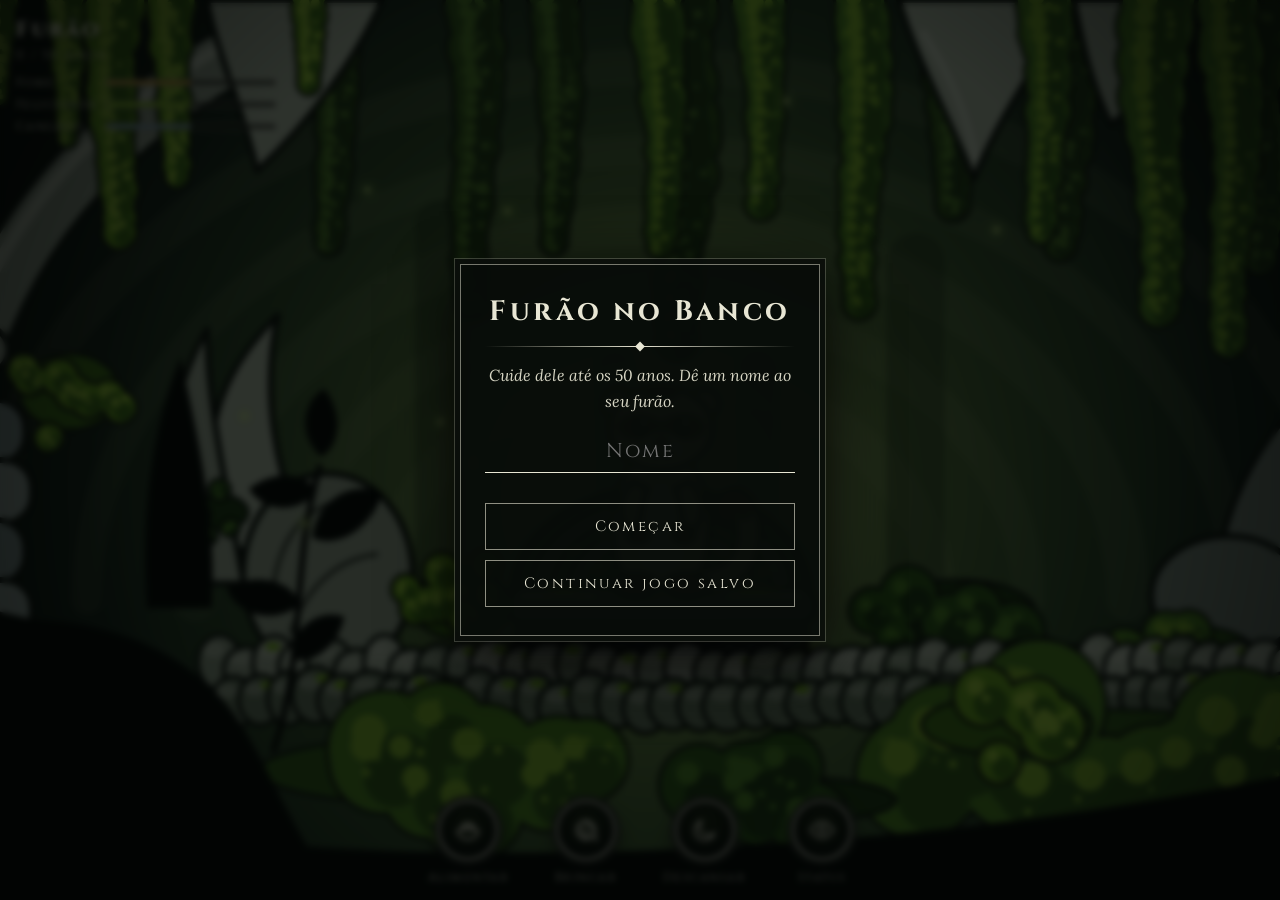
==== uma-nova-geracao/JavaScript/index.html @ 059d9690 "Adicionei o jogo TALKINFU" ====
<!DOCTYPE html>
<html lang="pt-BR">
<head>
<meta charset="utf-8">
<meta name="viewport" content="width=device-width,initial-scale=1,viewport-fit=cover,user-scalable=no">
<meta name="theme-color" content="#050806">
<title>Furão no Banco</title>
<link rel="preconnect" href="https://fonts.googleapis.com">
<link rel="preconnect" href="https://fonts.gstatic.com" crossorigin>
<link href="https://fonts.googleapis.com/css2?family=Cinzel:wght@500;700&family=Lora:ital@1&display=swap" rel="stylesheet">
<link rel="stylesheet" href="style.css">
</head>
<body>

<div id="fio"></div>

<div id="cena">
  <!-- Cenário desenhado por cenario.js -->
  <svg id="plano" viewBox="0 0 1919 1080" preserveAspectRatio="xMidYMid slice" aria-hidden="true"></svg>

  <div id="furao" data-e="feliz" role="button" aria-label="Fazer carinho no furão">
    <svg viewBox="0 0 220 290">
      <ellipse cx="112" cy="278" rx="72" ry="8" fill="rgba(0,0,0,.4)"/>
      <!-- cauda -->
      <path d="M140 262C196 272 214 226 200 190C194 174 180 176 182 190" fill="none" stroke="#0b100c" stroke-width="30" stroke-linecap="round"/>
      <path d="M140 262C196 272 214 226 200 190C194 174 180 176 182 190" fill="none" stroke="#e8d6ad" stroke-width="20" stroke-linecap="round"/>
      <path d="M200 190C194 174 180 176 182 190" fill="none" stroke="#5a3c27" stroke-width="20" stroke-linecap="round"/>
      <!-- corpo -->
      <path d="M112 128C158 128 170 190 160 238C156 262 136 268 112 268C88 268 68 262 64 238C54 190 66 128 112 128Z" fill="#e8d6ad" stroke="#0b100c" stroke-width="5" stroke-linejoin="round"/>
      <path d="M112 160C136 160 142 200 136 236C132 252 122 256 112 256C102 256 92 252 88 236C82 200 88 160 112 160Z" fill="#f6ecd2"/>
      <path d="M150 150C168 196 160 240 140 262C162 250 172 210 150 150Z" fill="#000" opacity=".16"/>
      <ellipse cx="84" cy="268" rx="24" ry="12" fill="#5a3c27" stroke="#0b100c" stroke-width="5"/>
      <ellipse cx="140" cy="268" rx="24" ry="12" fill="#5a3c27" stroke="#0b100c" stroke-width="5"/>
      <g fill="#e8d6ad" stroke="#0b100c" stroke-width="5" stroke-linecap="round" stroke-linejoin="round">
        <path d="M82 158C62 178 66 204 84 214C92 204 90 180 98 166Z"/>
        <path d="M142 158C162 178 158 204 140 214C132 204 134 180 126 166Z"/>
        <ellipse cx="88" cy="214" rx="11" ry="9" fill="#5a3c27"/><ellipse cx="136" cy="214" rx="11" ry="9" fill="#5a3c27"/>
      </g>
      <ellipse cx="112" cy="142" rx="40" ry="10" fill="#000" opacity=".15"/>
      <!-- cabeça -->
      <g stroke="#0b100c" stroke-width="5"><circle cx="66" cy="76" r="15" fill="#e8d6ad"/><circle cx="158" cy="76" r="15" fill="#e8d6ad"/></g>
      <circle cx="66" cy="78" r="7" fill="#c98f86"/><circle cx="158" cy="78" r="7" fill="#c98f86"/>
      <ellipse cx="112" cy="102" rx="54" ry="44" fill="#e8d6ad" stroke="#0b100c" stroke-width="5"/>
      <path d="M92 66C100 58 124 58 132 66C128 76 96 76 92 66Z" fill="#5a3c27"/>
      <path d="M64 100C70 84 92 82 112 94C132 82 154 84 160 100C156 116 136 118 124 110C118 106 106 106 100 110C88 118 68 116 64 100Z" fill="#5a3c27"/>
      <ellipse cx="112" cy="124" rx="24" ry="16" fill="#f6ecd2"/>
      <g class="olhos">
        <ellipse cx="90" cy="100" rx="9" ry="11" fill="#0b100c"/><ellipse cx="134" cy="100" rx="9" ry="11" fill="#0b100c"/>
        <circle cx="93" cy="96" r="2.8" fill="#fff"/><circle cx="137" cy="96" r="2.8" fill="#fff"/>
      </g>
      <path d="M105 114Q112 110 119 114Q116 121 112 122Q108 121 105 114Z" fill="#c9877f" stroke="#0b100c" stroke-width="3" stroke-linejoin="round"/>
      <path class="b-feliz" d="M100 128Q106 136 112 128Q118 136 124 128" fill="none" stroke="#0b100c" stroke-width="3.5" stroke-linecap="round"/>
      <path class="b-triste" d="M101 134Q106 127 112 131Q118 127 123 134" fill="none" stroke="#0b100c" stroke-width="3.5" stroke-linecap="round"/>
      <ellipse class="b-aberta" cx="112" cy="131" rx="8" ry="7" fill="#3a1414" stroke="#0b100c" stroke-width="3"/>
      <g class="zzz" fill="#e8e6d4" font-family="Lora,Georgia,serif" font-style="italic"><text x="160" y="50" font-size="24">z</text><text x="178" y="30" font-size="17">z</text></g>
    </svg>
  </div>
  <div id="prop"></div>
  <div id="fala"></div>
</div>

<header id="hud">
  <span id="hNome">Furão</span>
  <span id="hIdade">0 / 50 anos</span>
  <div class="barra" data-k="fome"><span>Fome</span><div class="trilho"><b></b></div></div>
  <div class="barra" data-k="felicidade"><span>Felicidade</span><div class="trilho"><b></b></div></div>
  <div class="barra" data-k="cansaco"><span>Cansaço</span><div class="trilho"><b></b></div></div>
</header>

<nav id="acoes">
  <button class="acao" data-a="alimentar"><i><svg viewBox="0 0 24 24"><path d="M3 12h18c0 5-4 8-9 8s-9-3-9-8z"/><circle cx="8" cy="8.5" r="1.3"/><circle cx="12" cy="7" r="1.3"/><circle cx="16" cy="8.5" r="1.3"/></svg></i>Alimentar</button>
  <button class="acao" data-a="brincar"><i><svg viewBox="0 0 24 24"><circle cx="12" cy="12" r="8"/><path d="M5 9c5 1 9 5 10 10M4.5 14c3 .5 6 2.5 7.5 6M9 4.5c4 1 7.5 4 9 8M19 17c2 1 2.5 3 1 4"/></svg></i>Brincar</button>
  <button class="acao" data-a="descansar"><i><svg viewBox="0 0 24 24"><path d="M20 14.5A8.5 8.5 0 1 1 9.5 4a7 7 0 0 0 10.5 10.5z"/></svg></i>Descansar</button>
  <button class="acao" data-a="status"><i><svg viewBox="0 0 24 24"><path d="M2 12s4-7 10-7 10 7 10 7-4 7-10 7S2 12 2 12z"/><circle cx="12" cy="12" r="3"/></svg></i>Status</button>
</nav>

<section class="tela" id="inicio">
  <div class="caixa">
    <h1>Furão no Banco</h1>
    <div class="orn"></div>
    <p>Cuide dele até os 50 anos. Dê um nome ao seu furão.</p>
    <input id="inNome" maxlength="14" placeholder="Nome" autocomplete="off">
    <button class="botao" id="comecar">Começar</button>
    <button class="botao" id="continuar" hidden>Continuar jogo salvo</button>
  </div>
</section>

<section class="tela" id="status" hidden>
  <div class="caixa">
    <h2 id="sNome"></h2>
    <p id="sIdade" style="margin-top:6px"></p>
    <div class="orn"></div>
    <dl>
      <div><dt>Fome</dt><dd id="sFome"></dd></div>
      <div><dt>Felicidade</dt><dd id="sFelicidade"></dd></div>
      <div><dt>Cansaço</dt><dd id="sCansaco"></dd></div>
    </dl>
    <div class="orn"></div>
    <p id="sTexto"></p>
    <button class="botao" id="fechar">Fechar</button>
  </div>
</section>

<section class="tela" id="fim" hidden>
  <div class="caixa">
    <h2 id="fimTitulo"></h2>
    <div class="orn"></div>
    <p id="fimTexto"></p>
    <button class="botao" id="denovo">Jogar de novo</button>
  </div>
</section>

<script src="cenario.js"></script>
<script src="script.js"></script>
</body>
</html>
---- uma-nova-geracao/JavaScript/style.css ----
:root{--tinta:#070b08;--osso:#e8e6d4;--musgo:#9be31d;--seda:#c43d3d;--fonte:'Cinzel','Trajan Pro',Georgia,serif;--texto:Lora,Georgia,serif}
*{box-sizing:border-box;-webkit-tap-highlight-color:transparent;-webkit-user-select:none;user-select:none}
html,body{margin:0;height:100%;overflow:hidden;background:var(--tinta);color:var(--osso);font-family:var(--fonte);touch-action:manipulation}
button,input{font:inherit;color:inherit}

/* Cena: mantém a proporção 1919x1080 da foto (modo "cover"), assim o furão fica sempre no banco */
#cena{position:absolute;left:50%;top:50%;translate:-50% -50%;aspect-ratio:1919/1080;width:max(100vw,calc(100vh*1919/1080));width:max(100vw,calc(100dvh*1919/1080))}
#plano{position:absolute;inset:0;width:100%;height:100%;display:block}

/* Furão */
#furao{position:absolute;left:51.2%;bottom:32.7%;width:13%;translate:-50% 0;cursor:pointer;filter:drop-shadow(0 0 16px rgba(170,235,70,.2))}
#furao svg{display:block;width:100%;overflow:visible;transform-origin:50% 100%;animation:resp 3.6s ease-in-out infinite}
@keyframes resp{50%{transform:scale(1.012,1.03)}}
.olhos{transform-box:fill-box;transform-origin:50% 50%;animation:pisca 5.5s infinite}
@keyframes pisca{0%,94%,100%{transform:scaleY(1)}97%{transform:scaleY(.08)}}
.b-triste,.b-aberta{display:none}
.zzz{opacity:0}
#furao[data-e=triste] .b-feliz,#furao[data-e=faminto] .b-feliz,#furao[data-e=cansado] .b-feliz{display:none}
#furao[data-e=triste] .b-triste,#furao[data-e=faminto] .b-triste,#furao[data-e=cansado] .b-triste{display:block}
#furao[data-e=cansado] .olhos{animation:none;transform:scaleY(.42)}
#furao.comendo .b-feliz,#furao.comendo .b-triste{display:none}
#furao.comendo .b-aberta{display:block}
#furao.comendo svg{animation:mastiga .35s ease-in-out 5}
@keyframes mastiga{50%{transform:scale(1.025,.97) rotate(-1.5deg)}}
#furao.brincando{animation:salta .55s ease-in-out 3}
#furao.pulinho{animation:salta .45s ease-out 1}
@keyframes salta{40%{transform:translateY(-58px) rotate(-3deg)}70%{transform:translateY(0) scale(1.03,.97)}}
#furao.dormindo .olhos{animation:none;transform:scaleY(.06)}
#furao.dormindo .b-feliz{display:none}
#furao.dormindo .b-triste{display:block}
#furao.dormindo svg{animation:dorme 2.6s ease-in-out 1}
#furao.dormindo .zzz{animation:zzz 2.6s ease-out}
@keyframes dorme{0%,100%{transform:rotate(0)}50%{transform:rotate(4deg) translateY(4px)}}
@keyframes zzz{0%{opacity:0;transform:translateY(14px)}30%,80%{opacity:1}100%{opacity:0;transform:translateY(-12px)}}

#fala{position:absolute;left:51.2%;bottom:65%;translate:-50% 0;white-space:nowrap;font:italic 19px var(--texto);opacity:0;transition:opacity .4s;text-shadow:0 2px 8px #000;pointer-events:none}
#fala.v{opacity:1}
#prop{position:absolute;left:58.6%;bottom:33.2%;width:5.2%;opacity:0;pointer-events:none}
#prop svg{display:block;width:100%}
#prop.m{animation:cai 1.8s ease-out}
@keyframes cai{0%{opacity:0;transform:translateY(-140px) scale(.7)}22%{opacity:1;transform:none}30%{transform:translateY(-22px)}38%{transform:none}85%{opacity:1}100%{opacity:0}}
.vagalume{position:absolute;width:6px;height:6px;border-radius:50%;background:#d7f58a;box-shadow:0 0 10px 4px rgba(190,240,100,.4);pointer-events:none;opacity:.7;animation:flutua var(--d) ease-in-out infinite alternate}
@keyframes flutua{to{transform:translate(var(--x),var(--y));opacity:.15}}

/* Interface */
#fio{position:fixed;z-index:6;top:0;left:0;height:3px;width:0;background:var(--seda);box-shadow:0 0 8px var(--seda);transition:width .8s}
#hud{position:fixed;z-index:5;top:calc(env(safe-area-inset-top,0px) + 16px);left:max(16px,env(safe-area-inset-left,0px));width:min(260px,62vw);text-shadow:0 1px 6px #000}
#hNome{display:block;font-size:21px;font-weight:700;letter-spacing:.12em}
#hIdade{display:block;font-size:13px;letter-spacing:.14em;opacity:.8;margin:2px 0 10px}
#hIdade.flash{animation:flash 1s}
@keyframes flash{30%{color:var(--musgo);text-shadow:0 0 12px var(--musgo)}}
.barra{display:grid;grid-template-columns:82px 1fr;align-items:center;gap:8px;margin:6px 0;font-size:12px;letter-spacing:.12em}
.trilho{height:7px;border:1px solid rgba(232,230,212,.55);background:rgba(0,0,0,.55);padding:1px}
.trilho b{display:block;height:100%;width:50%;background:var(--c);transition:width .5s}
.barra[data-k=fome]{--c:#e0a83c}.barra[data-k=felicidade]{--c:var(--musgo)}.barra[data-k=cansaco]{--c:#8fb4cf}
.barra.perigo{color:#ff9a8a}
.barra.perigo b{animation:alerta .7s infinite alternate}
@keyframes alerta{to{filter:brightness(1.7)}}

#acoes{position:fixed;z-index:5;left:0;right:0;bottom:calc(env(safe-area-inset-bottom,0px) + 14px);display:flex;justify-content:center;gap:clamp(12px,4vw,34px)}
.acao{background:none;border:0;display:grid;justify-items:center;gap:9px;cursor:pointer;font-size:12px;letter-spacing:.12em;text-shadow:0 1px 6px #000}
.acao i{width:60px;height:60px;border-radius:50%;display:grid;place-items:center;background:radial-gradient(circle at 50% 35%,#16210f,#070b08 70%);border:2px solid var(--osso);box-shadow:0 0 0 4px var(--tinta),0 0 0 5px rgba(232,230,212,.35),0 6px 18px #000;transition:transform .15s,box-shadow .2s}
.acao svg{width:28px;height:28px;fill:none;stroke:var(--osso);stroke-width:1.7;stroke-linecap:round;stroke-linejoin:round}
.acao:active i{transform:scale(.92)}
.acao:hover i,.acao:focus-visible i{box-shadow:0 0 0 4px var(--tinta),0 0 0 5px var(--musgo),0 0 22px rgba(155,227,29,.35)}
.acao:focus-visible{outline:0}
body.ocupado .acao[data-a]:not([data-a=status]){opacity:.45;pointer-events:none}

.tela{position:fixed;inset:0;z-index:20;display:grid;place-items:center;padding:20px;background:rgba(3,6,4,.76);backdrop-filter:blur(3px)}
.tela[hidden]{display:none}
.caixa{width:min(360px,100%);padding:28px 24px;text-align:center;background:rgba(8,12,9,.95);border:1px solid rgba(232,230,212,.5);box-shadow:0 0 0 5px rgba(8,12,9,.95),0 0 0 6px rgba(232,230,212,.22),0 20px 60px #000}
h1,h2{margin:0;font-weight:700;letter-spacing:.12em}
h1{font-size:28px}h2{font-size:22px}
.orn{height:1px;margin:16px 0;background:linear-gradient(90deg,transparent,var(--osso),transparent);position:relative}
.orn::after{content:"";position:absolute;left:50%;top:-3px;width:7px;height:7px;background:var(--osso);rotate:45deg;translate:-50% 0}
p{margin:0;font-family:var(--texto);font-style:italic;line-height:1.6;opacity:.92}
input{width:100%;margin:14px 0 20px;padding:8px;text-align:center;background:none;border:0;border-bottom:1px solid var(--osso);outline:0;font-size:20px;letter-spacing:.1em;-webkit-user-select:text;user-select:text}
input:focus{border-color:var(--musgo)}
.botao{display:block;width:100%;margin:10px 0 0;padding:12px;background:none;border:1px solid rgba(232,230,212,.6);cursor:pointer;letter-spacing:.16em;font-size:15px}
.botao:hover,.botao:active,.botao:focus-visible{background:rgba(232,230,212,.12);outline:0}
dl{margin:0}dl div{display:flex;justify-content:space-between;padding:6px 0;font-size:15px;letter-spacing:.1em}dt,dd{margin:0}
@media (prefers-reduced-motion:reduce){.vagalume,#furao svg,.olhos{animation:none}}
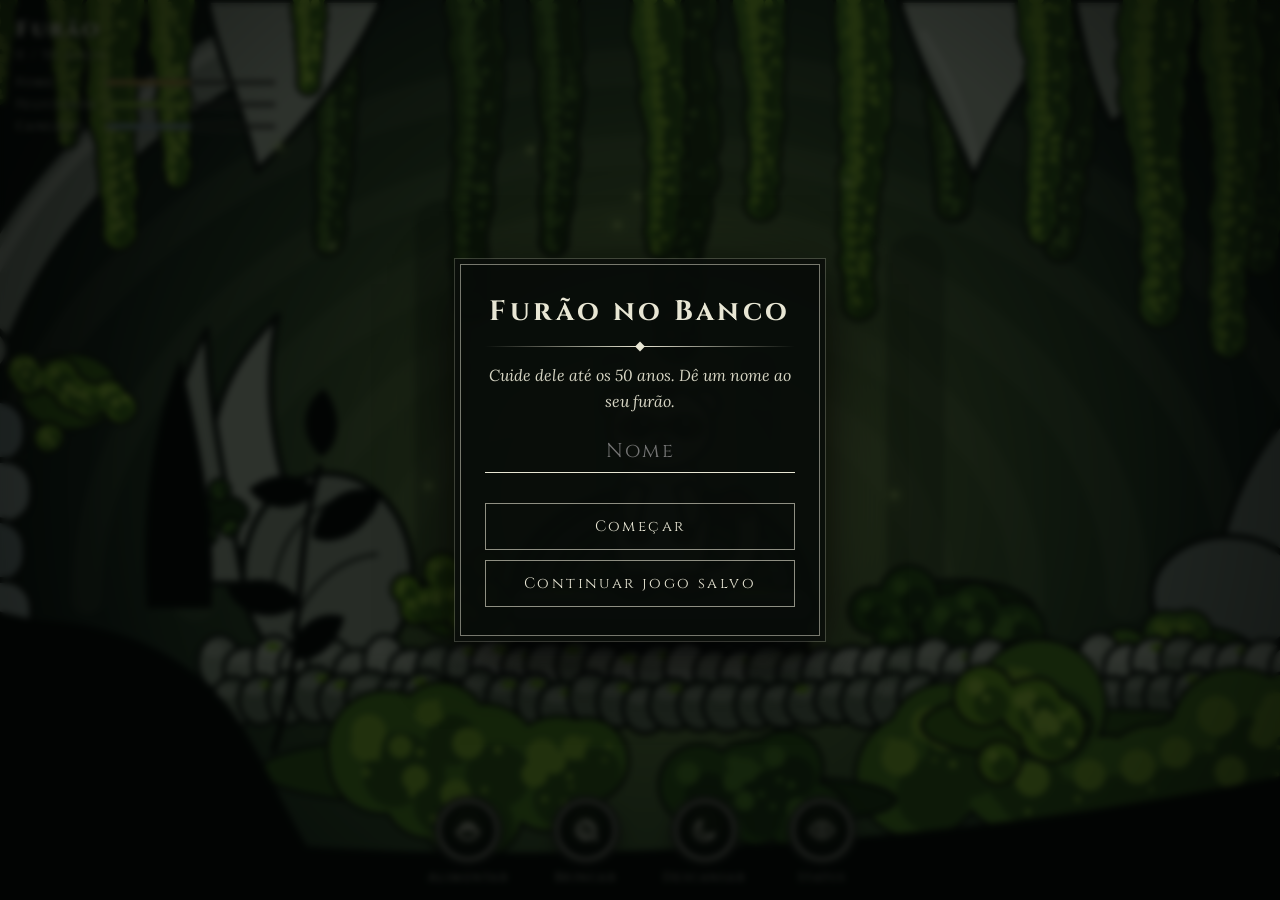
==== commit 7cffdb07: "alterei o nome do game" ====
--- a/uma-nova-geracao/JavaScript/index.html
+++ b/uma-nova-geracao/JavaScript/index.html
@@ -4,7 +4,7 @@
 <meta charset="utf-8">
 <meta name="viewport" content="width=device-width,initial-scale=1,viewport-fit=cover,user-scalable=no">
 <meta name="theme-color" content="#050806">
-<title>Furão no Banco</title>
+<title>TALKINFU</title>
 <link rel="preconnect" href="https://fonts.googleapis.com">
 <link rel="preconnect" href="https://fonts.gstatic.com" crossorigin>
 <link href="https://fonts.googleapis.com/css2?family=Cinzel:wght@500;700&family=Lora:ital@1&display=swap" rel="stylesheet">
